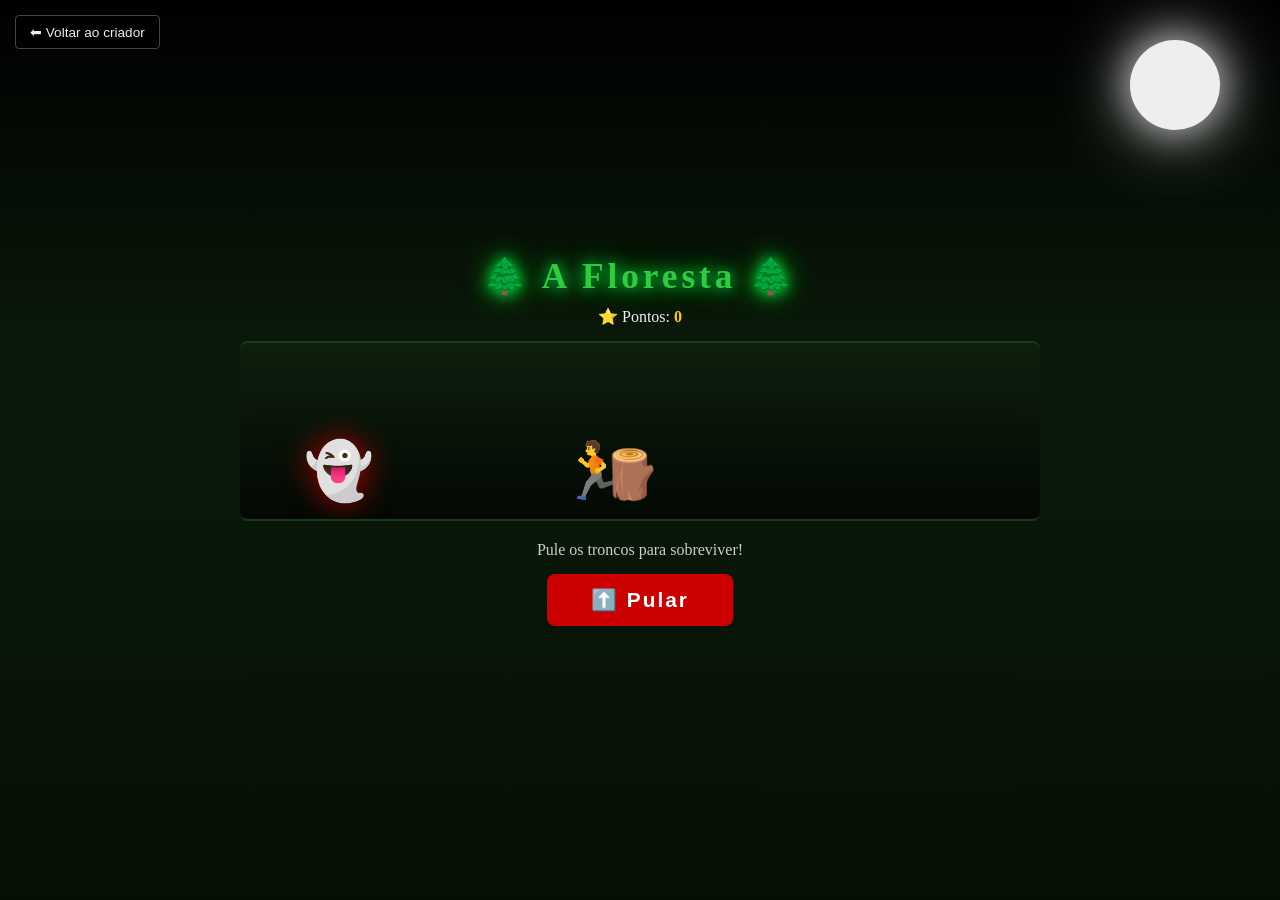
==== sobreviva-em-cima/jogo.html @ 3c104949 "Add files via upload" ====
<!DOCTYPE html>
<html lang="pt-BR">
<head>
  <meta charset="UTF-8" />
  <meta name="viewport" content="width=device-width, initial-scale=1.0" />
  <title>A Floresta</title>
  <link rel="stylesheet" href="jogo.css" />
</head>
<body>
  <div class="lua"></div>

  <h1 class="titulo">🌲 A Floresta 🌲</h1>

  <div class="info">
    <span>⭐ Pontos: <span id="pontos">0</span></span>
  </div>

  <div class="pista">
    <div class="boneco monstro" id="monstro">
      <span class="emoji" id="emojiMonstro">👻</span>
    </div>

    <div class="boneco jogador" id="jogador">
      <span class="emoji">🏃</span>
    </div>

    <div class="tronco" id="tronco">🪵</div>
  </div>

  <p class="texto" id="texto"></p>

  <button id="btnPular" class="btn-pular">⬆️ Pular</button>

  <div class="game-over" id="gameOver" style="display:none">
    <h2>💀 GAME OVER</h2>
    <p id="msgGameOver">O monstro te pegou!</p>
    <button onclick="reiniciar()">🔄 Jogar de novo</button>
  </div>

  <button id="btnVoltar" class="btn-voltar">⬅ Voltar ao criador</button>

  <script src="jogo.js"></script>
</body>
</html>
---- sobreviva-em-cima/jogo.css ----
* { margin: 0; padding: 0; box-sizing: border-box; }

body {
  font-family: 'Georgia', serif;
  height: 100vh;
  overflow: hidden;
  color: #ddd;
  display: flex;
  flex-direction: column;
  justify-content: center;
  align-items: center;
  text-align: center;
  background: linear-gradient(#000 0%, #0a1a0a 40%, #051005 100%);
}

.lua {
  position: absolute;
  top: 40px;
  right: 60px;
  width: 90px;
  height: 90px;
  border-radius: 50%;
  background: #eee;
  box-shadow: 0 0 40px #ccc, 0 0 80px #999;
}

.titulo {
  font-size: 2.2rem;
  color: #2ecc40;
  text-shadow: 0 0 15px #0f5, 0 0 30px #0a0;
  margin-bottom: 10px;
  letter-spacing: 4px;
}

.info {
  font-size: 1rem;
  margin-bottom: 15px;
  color: #eee;
  z-index: 2;
}

.info #pontos { color: #ffcc00; font-weight: bold; }

.pista {
  position: relative;
  width: 90%;
  max-width: 800px;
  height: 180px;
  background: linear-gradient(#0d1f0d, #030803);
  border-top: 2px solid #1a3a1a;
  border-bottom: 2px solid #1a3a1a;
  border-radius: 8px;
  overflow: hidden;
  margin-bottom: 20px;
}

.boneco {
  position: absolute;
  bottom: 20px;
  font-size: 3.5rem;
  line-height: 1;
}

.boneco .emoji {
  display: block;
  line-height: 1;
}

.jogador {
  left: 40%;
  transition: transform 0.25s ease;
}

.jogador .emoji {
  animation: correr 0.4s infinite alternate;
}

.jogador.pulando {
  transform: translateY(-70px);
}

.jogador.atingido .emoji {
  filter: brightness(3) drop-shadow(0 0 12px red);
}

.monstro { left: 5%; }

.monstro .emoji {
  animation: ameacar 0.5s infinite alternate;
  filter: drop-shadow(0 0 15px #a00);
}

.tronco {
  position: absolute;
  bottom: 20px;
  left: 100%;
  font-size: 3rem;
  line-height: 1;
}

.texto {
  font-size: 1rem;
  color: #ccc;
  max-width: 500px;
  margin-bottom: 15px;
  padding: 0 20px;
  z-index: 2;
}

.btn-pular {
  padding: 14px 44px;
  font-size: 1.3rem;
  font-weight: bold;
  background: #cc0000;
  color: #fff;
  border: none;
  border-radius: 8px;
  cursor: pointer;
  letter-spacing: 2px;
  margin-bottom: 20px;
  z-index: 2;
  transition: 0.15s;
}

.btn-pular:hover { background: #ff2222; transform: scale(1.05); }
.btn-pular:active { transform: scale(0.95); }

.btn-voltar {
  position: fixed;
  top: 15px;
  left: 15px;
  z-index: 3;
  padding: 8px 14px;
  font-size: 0.85rem;
  background: rgba(0, 0, 0, 0.6);
  color: #eee;
  border: 1px solid #444;
  border-radius: 4px;
  cursor: pointer;
}
.btn-voltar:hover { background: #222; border-color: #888; }

.game-over {
  position: fixed;
  inset: 0;
  background: rgba(0, 0, 0, 0.92);
  display: flex;
  flex-direction: column;
  justify-content: center;
  align-items: center;
  gap: 20px;
  z-index: 10;
}

.game-over h2 {
  font-size: 4rem;
  color: #ff2222;
  text-shadow: 0 0 20px #ff0000, 0 0 40px #ff0000;
  letter-spacing: 6px;
  animation: tremerGo 0.4s infinite;
}

.game-over p {
  font-size: 1.2rem;
  color: #ccc;
  max-width: 400px;
}

.game-over button {
  padding: 12px 32px;
  font-size: 1.1rem;
  background: #cc0000;
  color: #fff;
  border: none;
  border-radius: 6px;
  cursor: pointer;
  font-weight: bold;
  transition: 0.2s;
}
.game-over button:hover { background: #ff2222; }

@keyframes correr {
  from { transform: translateY(0); }
  to   { transform: translateY(-3px); }
}

@keyframes ameacar {
  from { transform: scale(1); }
  to   { transform: scale(1.1); }
}

@keyframes tremerGo {
  0%, 100% { transform: translateX(0); }
  50% { transform: translateX(-3px); }
  75% { transform: translateX(3px); }
}
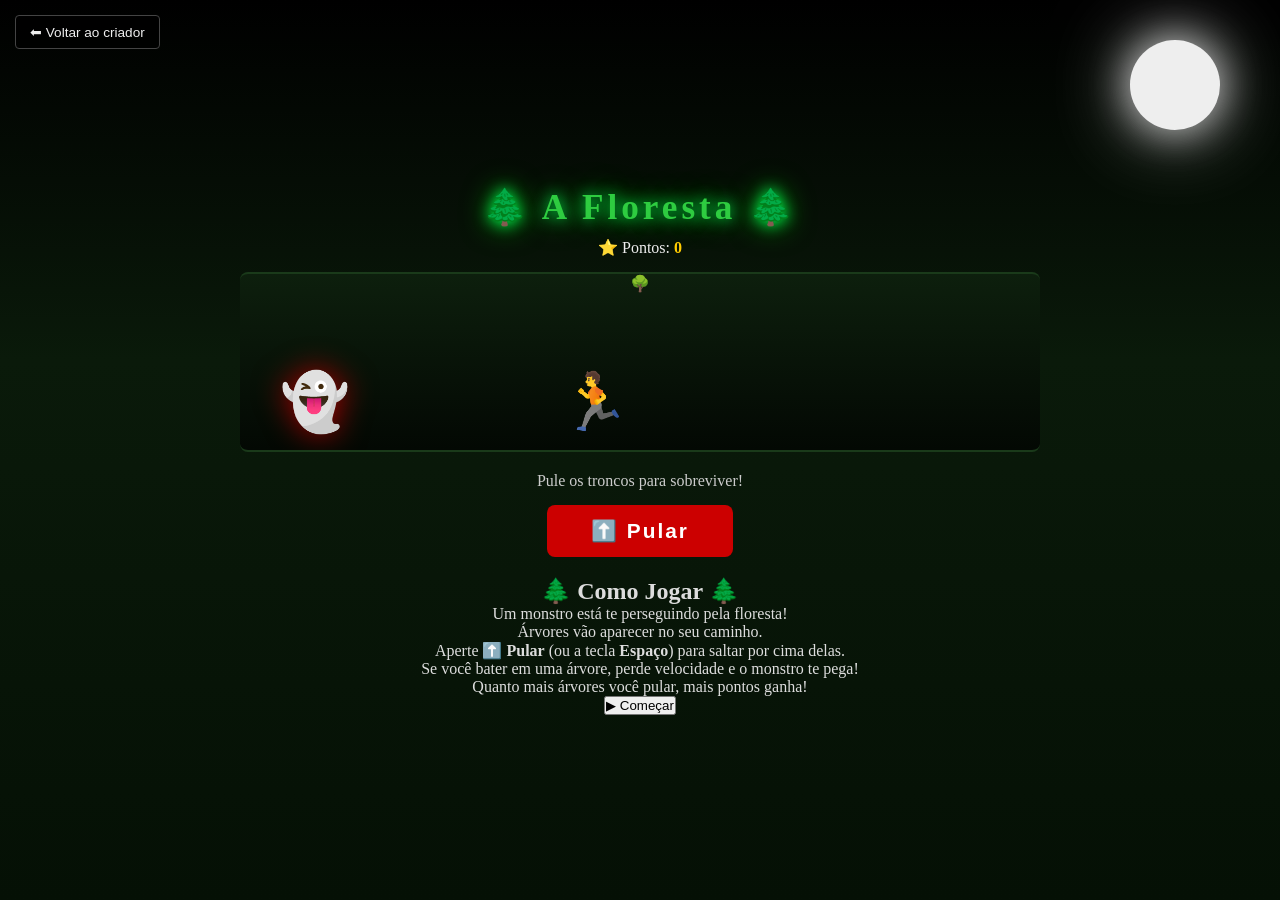
==== commit 66f7813d: "Add game instructions and start button to jogo.html" ====
--- a/sobreviva-em-cima/jogo.html
+++ b/sobreviva-em-cima/jogo.html
@@ -24,12 +24,22 @@
       <span class="emoji">🏃</span>
     </div>
 
-    <div class="tronco" id="tronco">🪵</div>
+    <div class="arvore" id="arvore">🌳</div>
   </div>
 
   <p class="texto" id="texto"></p>
 
   <button id="btnPular" class="btn-pular">⬆️ Pular</button>
+
+  <div class="explicacao" id="explicacao">
+    <h2>🌲 Como Jogar 🌲</h2>
+    <p>Um monstro está te perseguindo pela floresta!</p>
+    <p>Árvores vão aparecer no seu caminho.</p>
+    <p>Aperte <strong>⬆️ Pular</strong> (ou a tecla <strong>Espaço</strong>) para saltar por cima delas.</p>
+    <p>Se você bater em uma árvore, perde velocidade e o monstro te pega!</p>
+    <p>Quanto mais árvores você pular, mais pontos ganha!</p>
+    <button id="btnComecar">▶ Começar</button>
+  </div>
 
   <div class="game-over" id="gameOver" style="display:none">
     <h2>💀 GAME OVER</h2>
